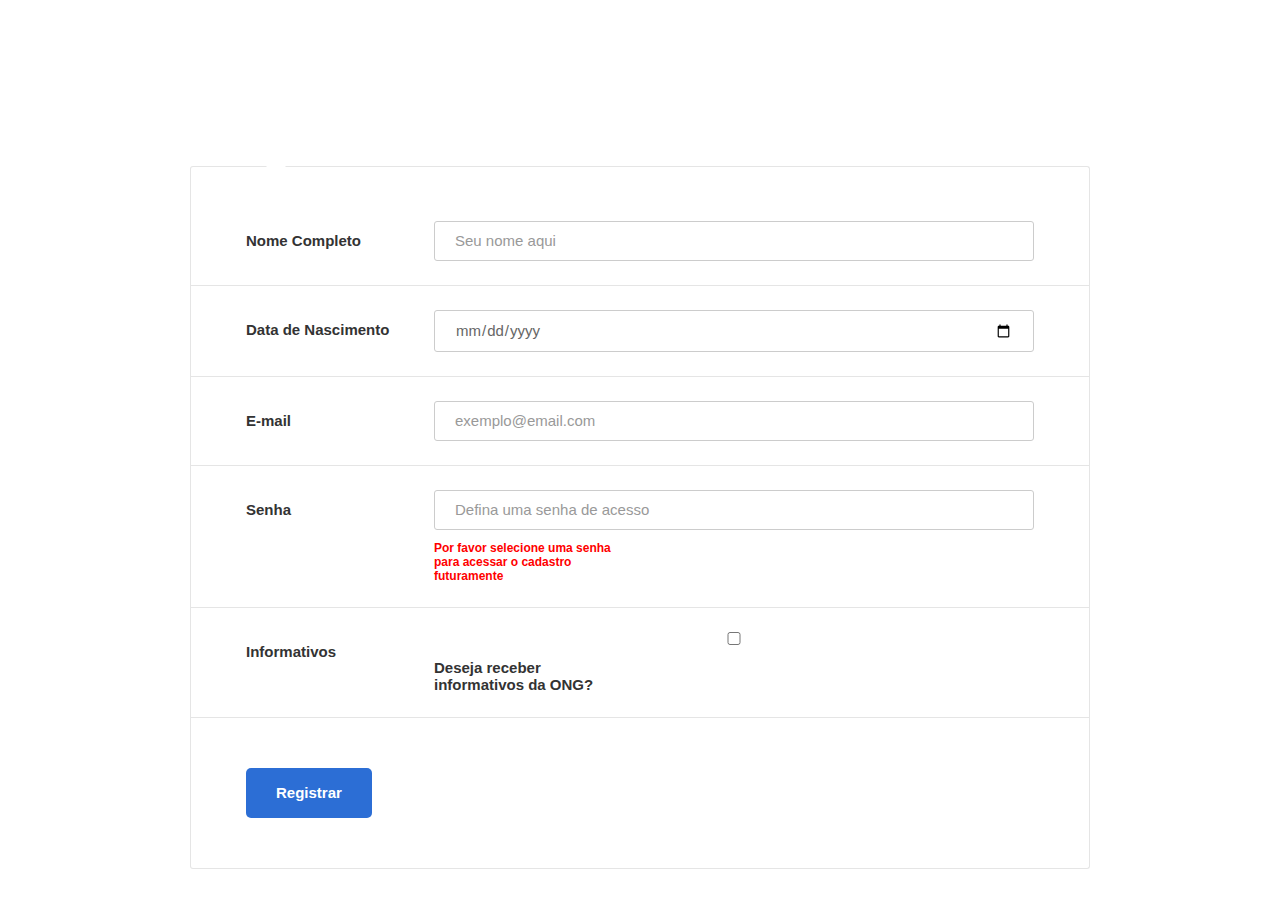
==== cad_doador.html @ 20fc2f79 "ok" ====
<!DOCTYPE html>
<html lang="pt-br">

<head>
    <meta charset="UTF-8">
    <meta name="viewport" content="width=device-width, initial-scale=1, shrink-to-fit=no"> <!-- Responsivo -->

    <!-- Título-->
    <title>Meu Desapego</title>
    <link rel="icon" href="images/tj417.png"> <!-- DEFINIR IMAGEM LOGOTIPO FAV DA ONG -->

    <!-- Fonte externa-->
    <link rel="stylesheet" href="https://use.fontawesome.com/releases/v5.3.1/css/all.css" integrity="sha384-mzrmE5qonljUremFsqc01SB46JvROS7bZs3IO2EmfFsd15uHvIt+Y8vEf7N7fWAU" crossorigin="anonymous">

    <!-- Referência arquivos externos-->
    <link href="css/main.css" rel="stylesheet" media="all">
    <script src="js/main.js" type="module" defer></script>
</head>

<body>
    <div class="page-wrapper bg-red p-t-100 p-b-50">
        <div class="wrapper wrapper--w900">
            <div class="card card-6">
                <div class="card-heading">
                    <h2 class="titulo">Registre-se aqui!</h2>
                </div>
                <div class="card-body">
                    <form>
                        <div class="form-row">
                            <div class="name">Nome Completo</div>                                                            <!-- Defini a classe dos títulos dos campos como "name" para facilitar e padronizar a personalização através do css -->
                            <div class="value">
                                <input class="input-style" type="text" id="nomecompleto" name="nomecompleto" placeholder="Seu nome aqui">
                            </div>
                        </div>
                        <div class="form-row">
                            <div class="name">Data de Nascimento</div>                                              
                            <div class="value">
                                <input class="input-style" type="date" id="datanasc" name="datanasc" placeholder="">
                            </div>
                        </div>
                        <!-- Trecho que pode ser removido ***
                            <div class="form-row">
                            <div class="name">CEP</div>
                            <div class="value">
                                <div class="input-group">
                                    <input class="input-style" type="text" id="cep" name="cep" placeholder="">
                                </div>
                            </div>
                        </div>  


                        <div class="form-row">
                            <div class="name">Rua</div>
                            <div class="value">
                                <div class="input-group">
                                    <input class="input-style" type="text" id="rua" name="rua" placeholder="">
                                </div>
                            </div>
                        </div>

                        <div class="form-row">
                            <div class="name">Número</div>
                            <div class="value">
                                <div class="input-group">
                                    <div class="input-group">
                                    <input class="input-style" type="text" id="numero" name="numero" placeholder="">
                                </div>
                                </div>
                            </div>
                        </div>

                        <div class="form-row">
                            <div class="name">Estado</div>
                            <div class="value">
                                <div class="input-group">
                                    <div class="input-group">
                                    <input class="input-style" type="text" id="estado" name="estado" placeholder="">
                                    </div>
                                </div>
                            </div>
                        </div>
                        
                        <div class="form-row">
                            <div class="name">Cidade</div>
                            <div class="value">
                                <div class="input-group">
                                    <input class="input-style" type="text" id="cidade" name="cidade" placeholder="">
                                    </div>
                                </div>
                        </div>
                        <div class="form-row">
                            <div class="name">Bairro</div>
                            <div class="value">
                                <div class="input-group">
                                    <input class="input-style" type="text" id="bairro" name="bairro" placeholder="">
                                    </div>
                                </div>
                        </div>
                    -->
                 
                        <div class="form-row">
                            <div class="name">E-mail</div>
                            <div class="value">
                                <div class="input-group">
                                    <input class="input-style" type="email" id="email" name="email" placeholder="exemplo@email.com">
                                </div>
                            </div>
                        </div>
                        <div class="form-row">
                            <div class="name">Senha</div>                                                           
                            <div class="value">
                                <input class="input-style" type="password" id="senha" name="senha" placeholder="Defina uma senha de acesso">
                                <div class="name2">
                                <label>Por favor selecione uma senha para acessar o cadastro futuramente</label>
                                </div>
                            </div>
                        </div>

                        <div class="form-row">
                            <div class="name">Informativos</div>
                                <div class="value">
                                    <div class="input-group">
                                        <input class="input-style" type="checkbox" id="infosong" name="infosong">
                                        <div class="name">
                                            <label>Deseja receber informativos da ONG?</label>
                                        </div>
            
                                    </div>
                                </div>
                        </div>



                    </form>
                </div>
                <div class="card-footer">
                    <button class="btn btn--radius-2 btn--blue-2" type="submit">Registrar</button>
                </div>
            </div>
        </div>
    </div>
</body>
</html>
---- css/main.css ----
/* ==========================================================================
   #FONTES
   ========================================================================== */
.font-robo {
  font-family: "Roboto", "Arial", "Helvetica Neue", sans-serif;
}

.font-poppins {
  font-family: "Poppins", "Arial", "Helvetica Neue", sans-serif;
}

.font-opensans {
  font-family: "Open Sans", "Arial", "Helvetica Neue", sans-serif;
}

/* ==========================================================================
   #row // Características das divs de cada componente do form
   ========================================================================== */
   
.row {
  display: -webkit-box;
  display: -webkit-flex;
  display: -moz-box;
  display: -ms-flexbox;
  display: flex;
  -webkit-flex-wrap: wrap;
  -ms-flex-wrap: wrap;
  flex-wrap: wrap;
}

.row .col-2:last-child .input-group-desc {
  margin-bottom: 0;
}

.row-space {
  -webkit-box-pack: justify;
  -webkit-justify-content: space-between;
  -moz-box-pack: justify;
  -ms-flex-pack: justify;
  justify-content: space-between;
}

.row-refine {
  margin: 0 -15px;
}

.row-refine .col-3 .input-group-desc,
.row-refine .col-9 .input-group-desc {
  margin-bottom: 0;
}

.col-2 {
  width: -webkit-calc((100% - 30px) / 2);
  width: -moz-calc((100% - 30px) / 2);
  width: calc((100% - 30px) / 2);
}

@media (max-width: 767px) {
  .col-2 {
    width: 100%;
  }
}

.form-row {
  display: -webkit-box;
  display: -webkit-flex;
  display: -moz-box;
  display: -ms-flexbox;
  display: flex;
  -webkit-flex-wrap: wrap;
  -ms-flex-wrap: wrap;
  flex-wrap: wrap;
  -webkit-box-align: start;
  -webkit-align-items: flex-start;
  -moz-box-align: start;
  -ms-flex-align: start;
  align-items: flex-start;
  padding: 24px 55px;
  border-bottom: 1px solid #e5e5e5;
}

.form-row .name {
  width: 188px;
  color: #333;
  font-size: 15px;
  font-weight: 700;
  margin-top: 11px;
}
.form-row .name2 {
  width: 188px;
  color: #FF0000;
  font-size: 12px;
  font-weight: 700;
  margin-top: 11px;
}


.form-row .value {
  width: -webkit-calc(100% - 188px);
  width: -moz-calc(100% - 188px);
  width: calc(100% - 188px);
}

@media (max-width: 767px) {
  .form-row {
    display: block;
    padding: 24px 30px;
  }
  .form-row .name,
  .form-row .value {
    display: block;
    width: 100%;
  }
  .form-row .name {
    margin-top: 0;
    margin-bottom: 12px;
  }
}

/* ===============================================================================
   #BOX-SIZING // Configurando padrões da estrutura da página. (BOAS PRÁTICAS)
   ================================================================================ */
/**/

html {
  -webkit-box-sizing: border-box;
  -moz-box-sizing: border-box;
  box-sizing: border-box;
}

* {
  padding: 0;
  margin: 0;
}

*, *:before, *:after {
  -webkit-box-sizing: inherit;
  -moz-box-sizing: inherit;
  box-sizing: inherit;
}

/* ==========================================================================
   #RESET // Zerando informações para retirada de bordas. (BOAS PRÁTICAS)
   ========================================================================== */

body,
h1, h2, h3, h4, h5, h6,
blockquote, p, pre,
dl, dd, ol, ul,
figure,
hr,
fieldset, legend {
  margin: 0;
  padding: 0;
}

/**
 * Remover margens de listas.
 */
li > ol,
li > ul {
  margin-bottom: 0;
}

/**
 * Remover espaçamento padrão de tabelas
 */
table {
  border-collapse: collapse;
  border-spacing: 0;
}

fieldset {
  min-width: 0;
  /* [1] */
  border: 0;
}

button {
  outline: none;
  background: none;
  border: none;
}

/* ========================================================================================
   #PAGE-WRAPPER   // Definições de espaçamento da DIV principal e tamanho das fontes
   ======================================================================================== */
.page-wrapper {
  min-height: 100vh;
}

body {
  font-family: "Open Sans", "Arial", "Helvetica Neue", sans-serif;
  font-weight: 400;
  font-size: 14px;
}

h1, h2, h3, h4, h5, h6 {
  font-weight: 400;
}

h1 {
  font-size: 36px;
}

h2 {
  font-size: 30px;
}

h3 {
  font-size: 24px;
}

h4 {
  font-size: 18px;
}

h5 {
  font-size: 15px;
}

h6 {
  font-size: 13px;
}

/* ================================================================================
   #BACKGROUND // Opções de fundo personalizáveis (Default azul e gradiente azul)
   ================================================================================*/
.bg-blue {
  background: #2c6ed5;
}

.bg-gra-01 {
  background: -webkit-gradient(linear, left bottom, right top, from(#08aeea), to(#b721ff));
  background: -webkit-linear-gradient(bottom left, #08aeea 0%, #b721ff 100%);
  background: -moz-linear-gradient(bottom left, #08aeea 0%, #b721ff 100%);
  background: -o-linear-gradient(bottom left, #08aeea 0%, #b721ff 100%);
  background: linear-gradient(to top right, #08aeea 0%, #b721ff 100%);
}

/* ==========================================================================
   #SPACING // Presets de espaçamento das margens top e bottom
   ========================================================================== */
.p-t-100 {
  padding-top: 100px;
}

.p-t-130 {
  padding-top: 130px;
}

.p-t-180 {
  padding-top: 180px;
}

.p-t-45 {
  padding-top: 45px;
}

.p-t-20 {
  padding-top: 20px;
}

.p-t-15 {
  padding-top: 15px;
}

.p-t-10 {
  padding-top: 10px;
}

.p-t-30 {
  padding-top: 30px;
}

.p-b-100 {
  padding-bottom: 100px;
}

.p-b-50 {
  padding-bottom: 50px;
}

.m-r-45 {
  margin-right: 45px;
}

.m-r-55 {
  margin-right: 55px;
}

.m-b-55 {
  margin-bottom: 55px;
}

/* ==========================================================================
   #WRAPPER // Presets para o tamanho das DIVS classe "wrapper"
   ========================================================================== */
.wrapper {
  margin: 0 auto;
}

.wrapper--w960 {
  max-width: 960px;
}

.wrapper--w900 {
  max-width: 900px;
}

.wrapper--w790 {
  max-width: 790px;
}

.wrapper--w780 {
  max-width: 780px;
}

.wrapper--w680 {
  max-width: 680px;
}

/* ==========================================================================
   #BUTTON // Presets para o botão
   ========================================================================== */

.btn {
  display: inline-block;
  line-height: 50px;
  padding: 0 30px;
  -webkit-transition: all 0.4s ease;
  -o-transition: all 0.4s ease;
  -moz-transition: all 0.4s ease;
  transition: all 0.4s ease;
  cursor: pointer;
  font-size: 15px;
  text-transform: capitalize;
  font-weight: 700;
  color: #fff;
  font-family: inherit;
}

.btn--radius {
  -webkit-border-radius: 3px;
  -moz-border-radius: 3px;
  border-radius: 3px;
}

.btn--radius-2 {
  -webkit-border-radius: 5px;
  -moz-border-radius: 5px;
  border-radius: 5px;
}

.btn--pill {
  -webkit-border-radius: 20px;
  -moz-border-radius: 20px;
  border-radius: 20px;
}

.btn--green {
  background: #57b846;
}

.btn--green:hover {
  background: #4dae3c;
}

.btn--blue {
  background: #4272d7;
}

.btn--blue:hover {
  background: #3868cd;
}

.btn--blue-2 {
  background: #2c6ed5;
}

.btn--blue-2:hover {
  background: #185ac1;
}

.btn--red {
  background: #ff4b5a;
}

.btn--red:hover {
  background: #eb3746;
}

/* ==========================================================================
   #FORM // Parâmetros dos inputs
   ========================================================================== */
input,
textarea {
  outline: none;
  margin: 0;
  border: none;
  -webkit-box-shadow: none;
  -moz-box-shadow: none;
  box-shadow: none;
  width: 100%;
  font-size: 14px;
  font-family: inherit;
}



textarea {
  resize: none;
}

.input-group {
  position: relative;
  margin: 0;
}

.input-style,
.form-control,
.textarea-style {
  background: transparent;
  line-height: 38px;
  border: 1px solid #cccccc;
  -webkit-border-radius: 3px;
  -moz-border-radius: 3px;
  border-radius: 3px;
  color: #666;
  font-size: 15px;
  -webkit-transition: all 0.4s ease;
  -o-transition: all 0.4s ease;
  -moz-transition: all 0.4s ease;
  transition: all 0.4s ease;
  padding: 0 20px;
}

.input-style::-webkit-input-placeholder,
.textarea-style::-webkit-input-placeholder {
  /* WebKit, Blink, Edge */
  color: #999;
}

.input-style, .rua:-moz-placeholder,
.textarea-style:-moz-placeholder {
  /* Mozilla Firefox 4 to 18 */
  color: #999;
  opacity: 1;
}

.input-style::-moz-placeholder,
.textarea-style::-moz-placeholder {
  /* Mozilla Firefox 19+ */
  color: #999;
  opacity: 1;
}

.input-style, .rua:-ms-input-placeholder,
.textarea-style:-ms-input-placeholder {
  /* Internet Explorer 10-11 */
  color: #999;
}

.input-style:-ms-input-placeholder,
.textarea-style:-ms-input-placeholder {
  /* Microsoft Edge */
  color: #999;
}

.input-style:focus,
.form-control:focus,
.textarea-style:focus {
  -webkit-box-shadow: 0px 1px 5px 0px rgba(0, 0, 0, 0.15);
  -moz-box-shadow: 0px 1px 5px 0px rgba(0, 0, 0, 0.15);
  box-shadow: 0px 1px 5px 0px rgba(0, 0, 0, 0.15);
  -webkit-transform: translateY(-3px);
  -moz-transform: translateY(-3px);
  -ms-transform: translateY(-3px);
  -o-transform: translateY(-3px);
  transform: translateY(-3px);
}

.textarea-style {
  line-height: 1.2;
  min-height: 120px;
  padding: 10px 20px;
}

.label--desc {
  font-size: 13px;
  color: #999;
  margin-top: 10px;
}

@media (max-width: 767px) {
  .label--desc {
    margin-top: 14px;
  }
}

.input-file {
  display: none;
}

.input-file + label {
  font-size: 15px;
  color: #fff;
  color: white;
  line-height: 40px;
  background-color: #666666;
  padding: 0 20px;
  -webkit-border-radius: 3px;
  -moz-border-radius: 3px;
  border-radius: 3px;
  display: inline-block;
  margin-right: 15px;
  -webkit-transition: all 0.4s ease;
  -o-transition: all 0.4s ease;
  -moz-transition: all 0.4s ease;
  transition: all 0.4s ease;
  cursor: pointer;
}

.input-file:focus + label,
.input-file + label:hover {
  background: #1b1b1b;
}

.input-file__info {
  font-size: 15px;
  color: #666;
}


@media (max-width: 767px) {
  .input-file__info {
    display: block;
    margin-top: 6px;
  }
} 


/* ==========================================================================
   #titulo
   ========================================================================== */
.titulo {
  font-size: 36px;
  font-weight: 700;
  text-align: left;
  color: #fff;
  margin-bottom: 24px;
}

@media (max-width: 767px) {
  .titulo {
    padding: 0 15px;
  }
}

/* ===============================================================================
   #CARD // Definições de espaçamentos das divs terciárias (card)
   ===============================================================================*/
.card {
  -webkit-border-radius: 3px;
  -moz-border-radius: 3px;
  border-radius: 3px;
  background: #fff;
}

.card-6 {
  background: transparent;
}

.card-6 .card-heading {
  background: transparent;
}

.card-6 .card-body {
  background: #fff;
  position: relative;
  border: 1px solid #e5e5e5;
  border-bottom: none;
  padding: 30px 0;
  padding-bottom: 0;
  -webkit-border-top-left-radius: 3px;
  -moz-border-radius-topleft: 3px;
  border-top-left-radius: 3px;
  -webkit-border-top-right-radius: 3px;
  -moz-border-radius-topright: 3px;
  border-top-right-radius: 3px;
}

.card-6 .card-body:before {
  bottom: 100%;
  left: 75px;
  border: solid transparent;
  content: "";
  height: 0;
  width: 0;
  position: absolute;
  pointer-events: none;
  border-color: rgba(255, 255, 255, 0);
  border-bottom-color: #fff;
  border-width: 10px;
}

.card-6 .card-footer {
  background: #fff;
  border: 1px solid #e5e5e5;
  border-top: none;
  -webkit-border-bottom-left-radius: 3px;
  -moz-border-radius-bottomleft: 3px;
  border-bottom-left-radius: 3px;
  -webkit-border-bottom-right-radius: 3px;
  -moz-border-radius-bottomright: 3px;
  border-bottom-right-radius: 3px;
  padding: 50px 55px;
}

@media (max-width: 767px) {
  .card-6 .card-footer {
    padding: 50px 30px;
  }
}
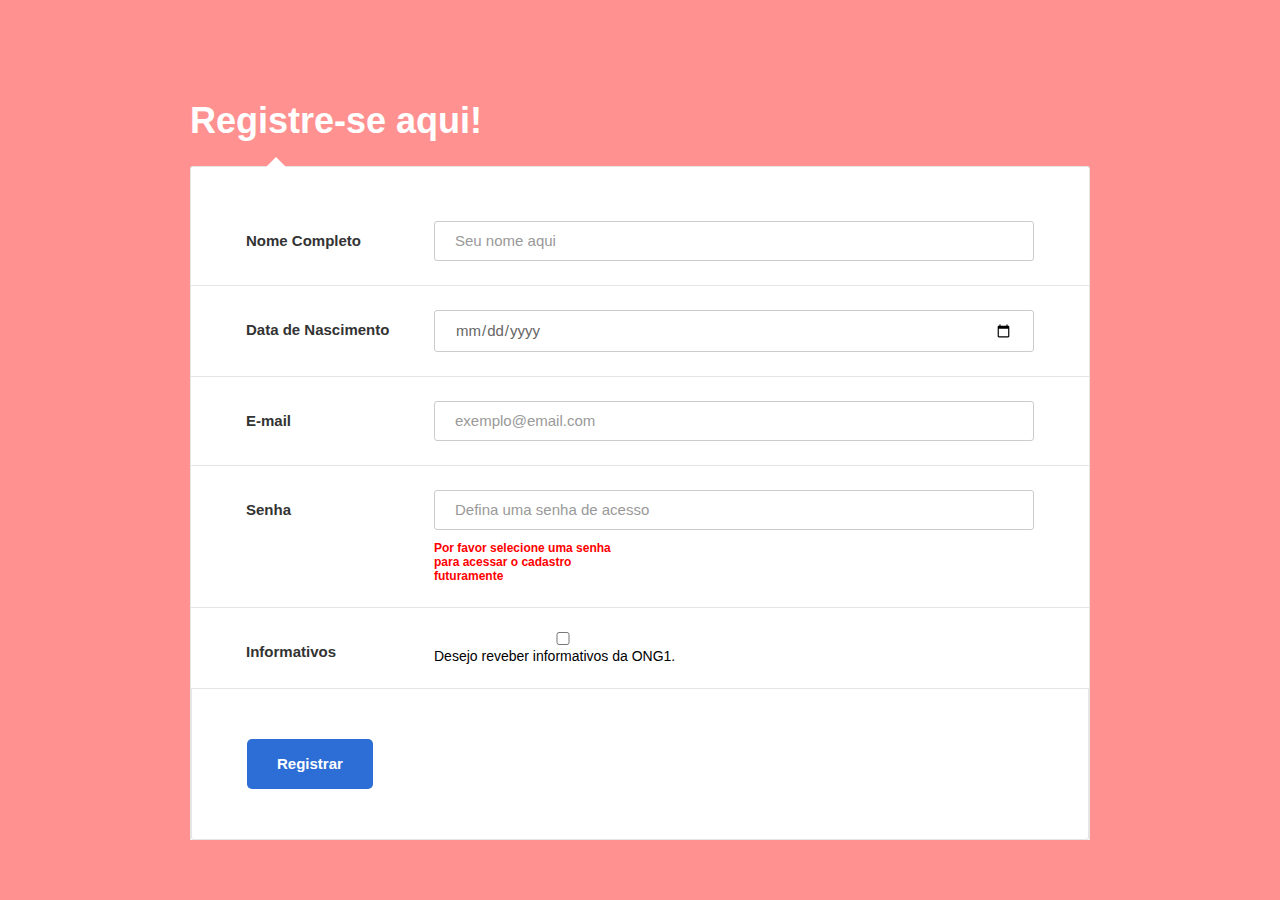
==== commit c2e12767: "30-10" ====
--- a/cad_doador.html
+++ b/cad_doador.html
@@ -25,7 +25,7 @@
                     <h2 class="titulo">Registre-se aqui!</h2>
                 </div>
                 <div class="card-body">
-                    <form>
+                    <form method="post" action="php/doador_controller.php?acao=inserir"> <!--Interação com BD-->
                         <div class="form-row">
                             <div class="name">Nome Completo</div>                                                            <!-- Defini a classe dos títulos dos campos como "name" para facilitar e padronizar a personalização através do css -->
                             <div class="value">
@@ -118,23 +118,17 @@
 
                         <div class="form-row">
                             <div class="name">Informativos</div>
-                                <div class="value">
-                                    <div class="input-group">
-                                        <input class="input-style" type="checkbox" id="infosong" name="infosong">
-                                        <div class="name">
-                                            <label>Deseja receber informativos da ONG?</label>
-                                        </div>
-            
+                                <div class="form-check">
+                                    <input class="form-check-input" type="checkbox" value="" id="defaultCheck1">
+                                    <label class="form-check-label" for="defaultCheck1">
+                                        Desejo reveber informativos da ONG1.
+                                    </label>
                                     </div>
-                                </div>
                         </div>
-
-
-
+                        <div class="card-footer">
+                            <button class="btn btn--radius-2 btn--blue-2" type="submit">Registrar</button>
+                        </div>
                     </form>
-                </div>
-                <div class="card-footer">
-                    <button class="btn btn--radius-2 btn--blue-2" type="submit">Registrar</button>
                 </div>
             </div>
         </div>
--- a/css/main.css
+++ b/css/main.css
@@ -229,6 +229,9 @@
    ================================================================================*/
 .bg-blue {
   background: #2c6ed5;
+}
+.bg-red { 
+  background: rgba(255, 4, 4, 0.438);
 }
 
 .bg-gra-01 {
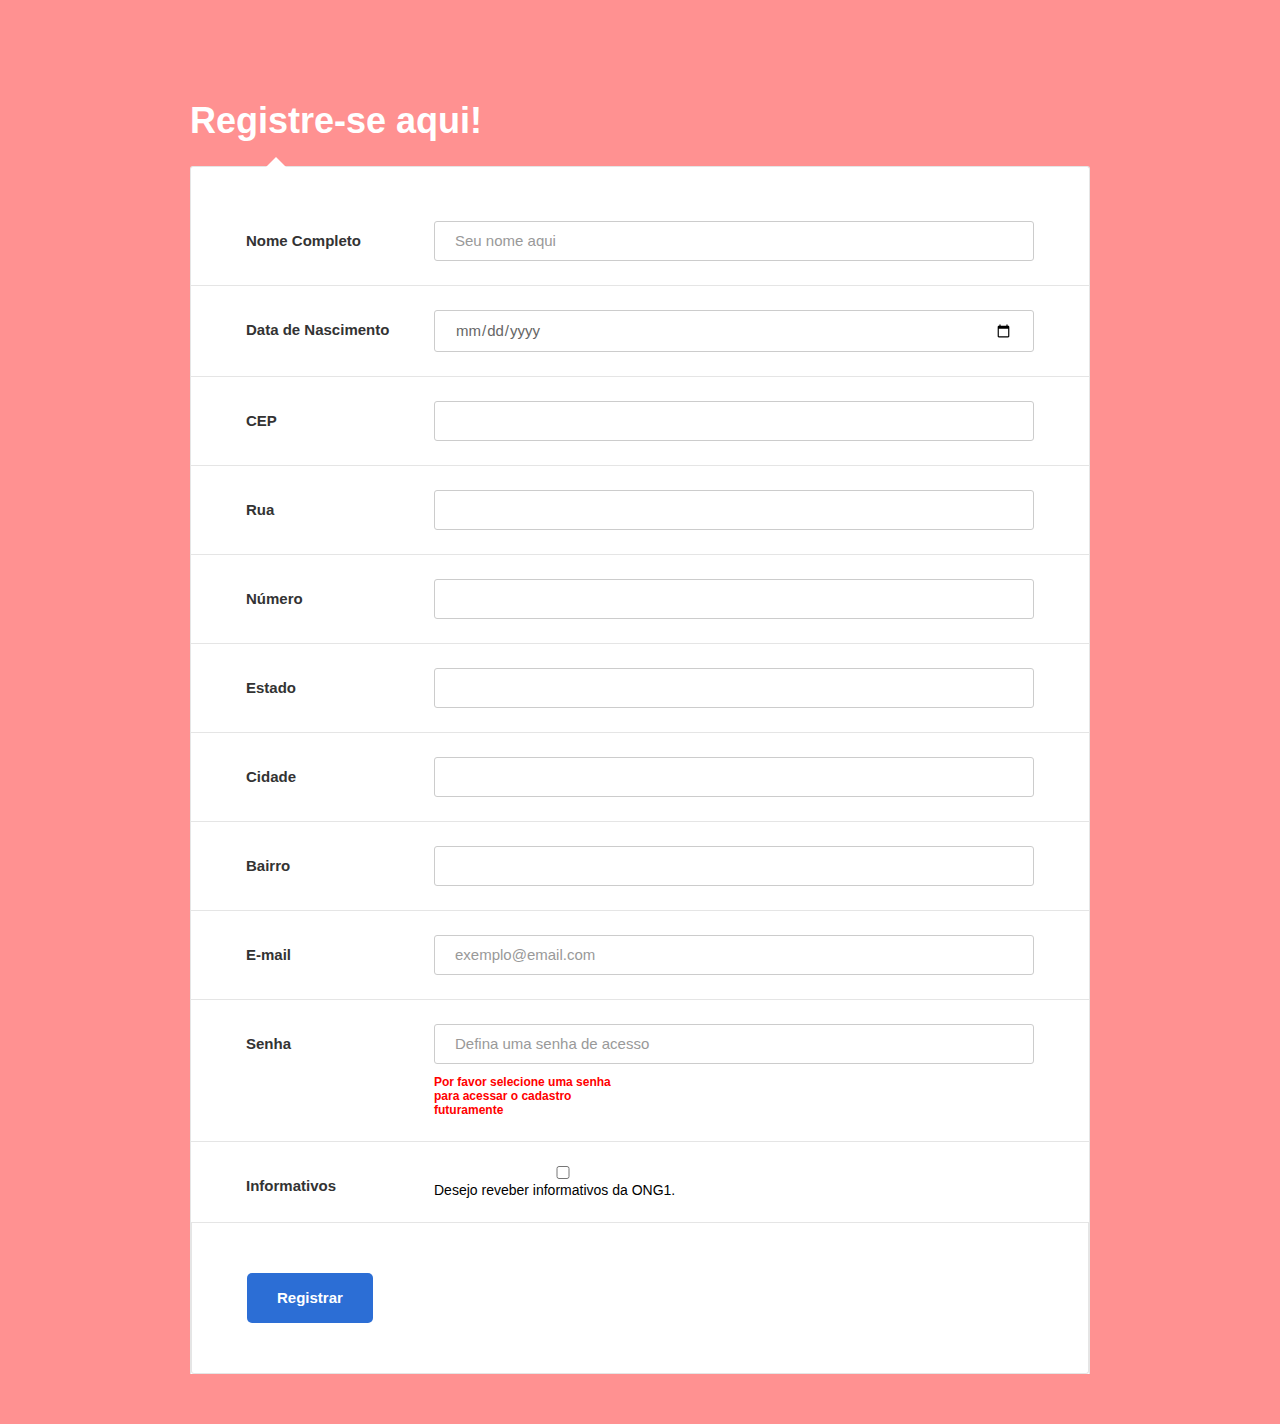
==== commit c846e548: "12-11" ====
--- a/cad_doador.html
+++ b/cad_doador.html
@@ -38,7 +38,6 @@
                                 <input class="input-style" type="date" id="datanasc" name="datanasc" placeholder="">
                             </div>
                         </div>
-                        <!-- Trecho que pode ser removido ***
                             <div class="form-row">
                             <div class="name">CEP</div>
                             <div class="value">
@@ -96,8 +95,6 @@
                                     </div>
                                 </div>
                         </div>
-                    -->
-                 
                         <div class="form-row">
                             <div class="name">E-mail</div>
                             <div class="value">
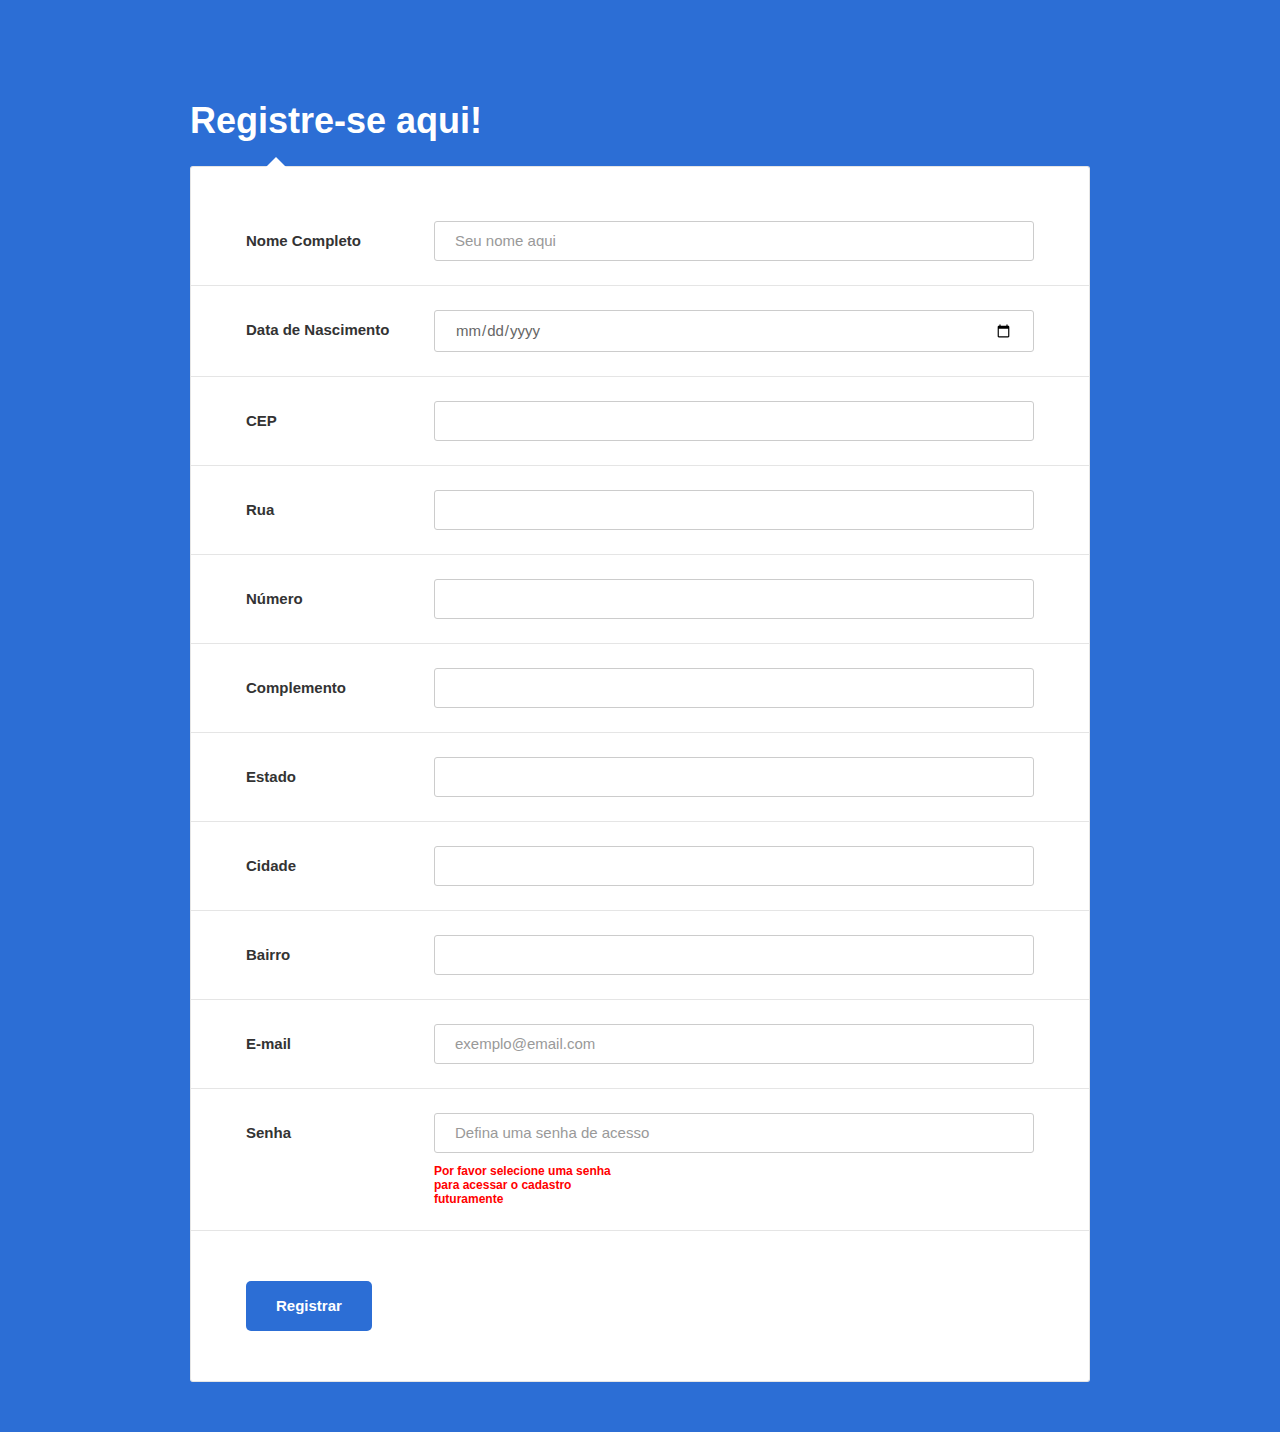
==== commit 62d5a35e: "V0.5.0" ====
--- a/cad_doador.html
+++ b/cad_doador.html
@@ -7,7 +7,7 @@
 
     <!-- Título-->
     <title>Meu Desapego</title>
-    <link rel="icon" href="images/tj417.png"> <!-- DEFINIR IMAGEM LOGOTIPO FAV DA ONG -->
+    <link rel="icon" href="images/meudesapego.png"> <!-- DEFINIR IMAGEM LOGOTIPO FAV DA ONG -->
 
     <!-- Fonte externa-->
     <link rel="stylesheet" href="https://use.fontawesome.com/releases/v5.3.1/css/all.css" integrity="sha384-mzrmE5qonljUremFsqc01SB46JvROS7bZs3IO2EmfFsd15uHvIt+Y8vEf7N7fWAU" crossorigin="anonymous">
@@ -18,14 +18,14 @@
 </head>
 
 <body>
-    <div class="page-wrapper bg-red p-t-100 p-b-50">
+    <div class="page-wrapper bg-blue p-t-100 p-b-50">
         <div class="wrapper wrapper--w900">
             <div class="card card-6">
                 <div class="card-heading">
                     <h2 class="titulo">Registre-se aqui!</h2>
                 </div>
                 <div class="card-body">
-                    <form method="post" action="php/doador_controller.php?acao=inserir"> <!--Interação com BD-->
+                    <form method="post" action="doador_controller.php?acao=inserir"> <!--Interação com BD-->
                         <div class="form-row">
                             <div class="name">Nome Completo</div>                                                            <!-- Defini a classe dos títulos dos campos como "name" para facilitar e padronizar a personalização através do css -->
                             <div class="value">
@@ -42,7 +42,7 @@
                             <div class="name">CEP</div>
                             <div class="value">
                                 <div class="input-group">
-                                    <input class="input-style" type="text" id="cep" name="cep" placeholder="">
+                                   <input class="input-style" type="text" id="cep" name="cep" placeholder="">
                                 </div>
                             </div>
                         </div>  
@@ -63,6 +63,17 @@
                                 <div class="input-group">
                                     <div class="input-group">
                                     <input class="input-style" type="text" id="numero" name="numero" placeholder="">
+                                </div>
+                                </div>
+                            </div>
+                        </div>
+
+                        <div class="form-row">
+                            <div class="name">Complemento</div>
+                            <div class="value">
+                                <div class="input-group">
+                                    <div class="input-group">
+                                    <input class="input-style" type="text" id="complemento" name="complemento" placeholder="">
                                 </div>
                                 </div>
                             </div>
@@ -112,15 +123,6 @@
                                 </div>
                             </div>
                         </div>
-
-                        <div class="form-row">
-                            <div class="name">Informativos</div>
-                                <div class="form-check">
-                                    <input class="form-check-input" type="checkbox" value="" id="defaultCheck1">
-                                    <label class="form-check-label" for="defaultCheck1">
-                                        Desejo reveber informativos da ONG1.
-                                    </label>
-                                    </div>
                         </div>
                         <div class="card-footer">
                             <button class="btn btn--radius-2 btn--blue-2" type="submit">Registrar</button>
--- a/css/main.css
+++ b/css/main.css
@@ -229,6 +229,9 @@
    ================================================================================*/
 .bg-blue {
   background: #2c6ed5;
+}
+.bg-blue-opacity {
+  background: #2c6dd5a6;
 }
 .bg-red { 
   background: rgba(255, 4, 4, 0.438);
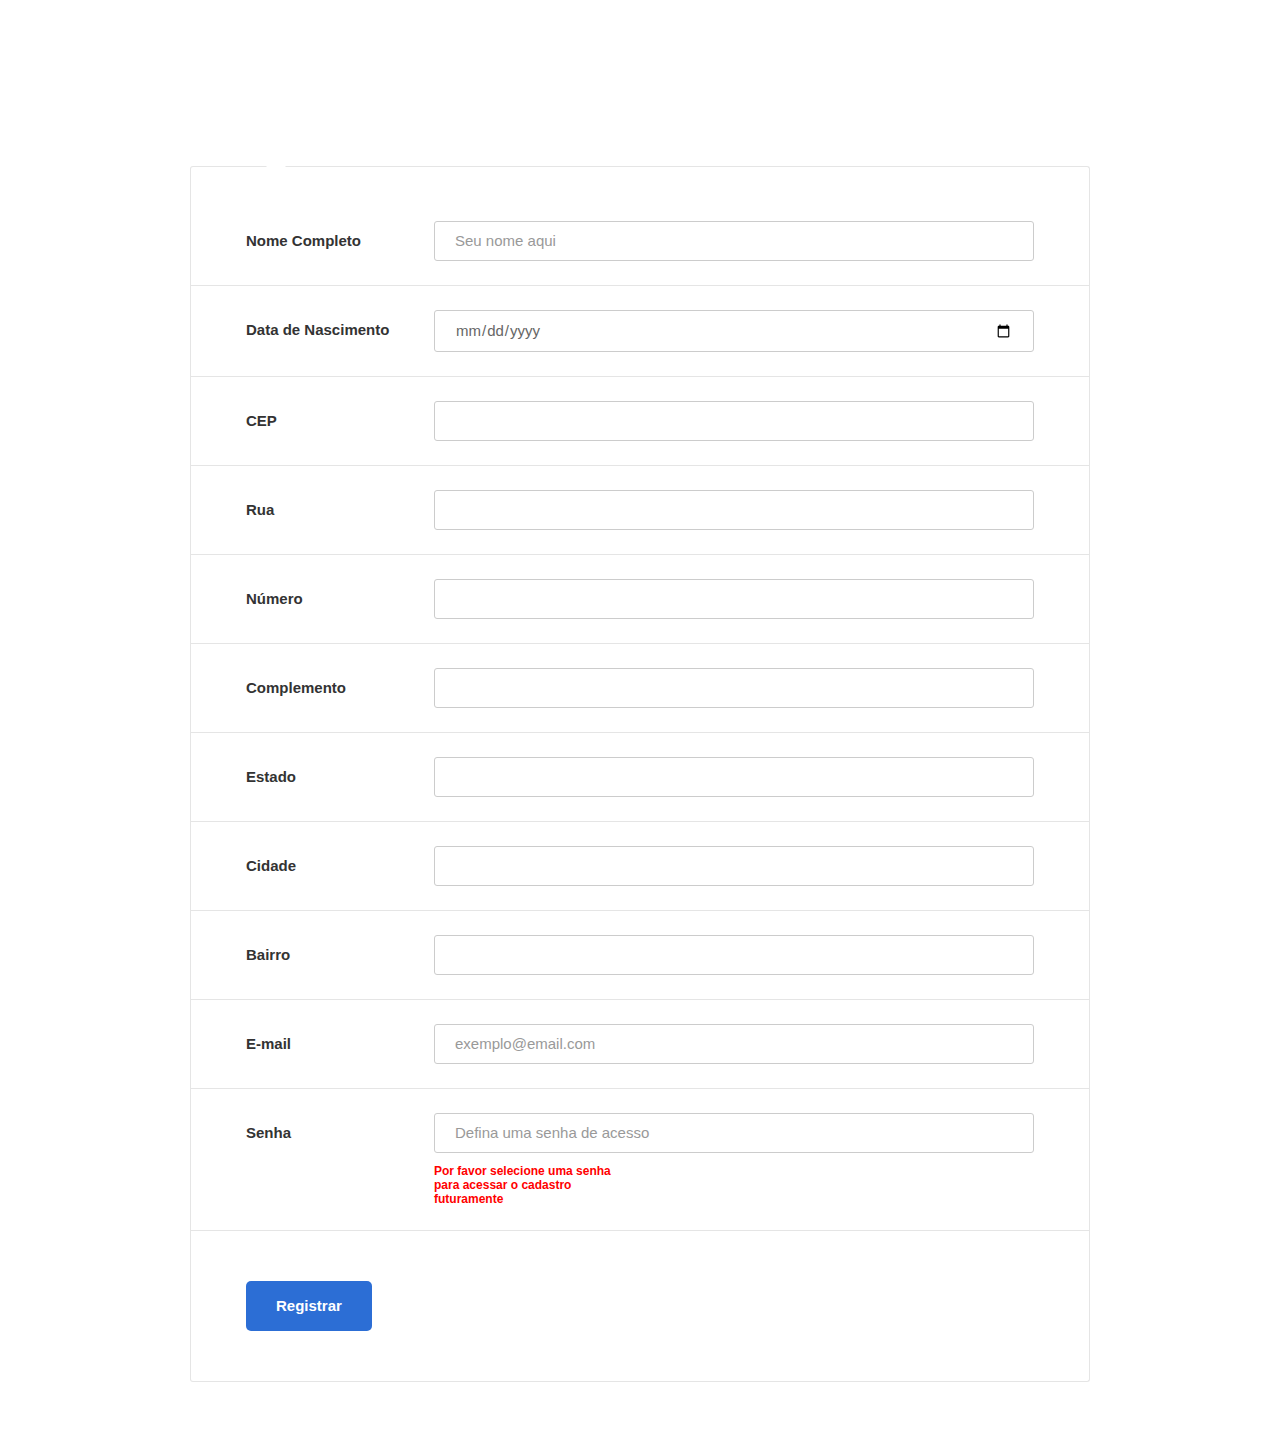
==== commit d2bc6ead: "Add files via upload" ====
--- a/cad_doador.html
+++ b/cad_doador.html
@@ -18,7 +18,7 @@
 </head>
 
 <body>
-    <div class="page-wrapper bg-blue p-t-100 p-b-50">
+    <div class="page-wrapper bg-img p-t-100 p-b-50">
         <div class="wrapper wrapper--w900">
             <div class="card card-6">
                 <div class="card-heading">
@@ -133,4 +133,4 @@
         </div>
     </div>
 </body>
-</html>
+</html>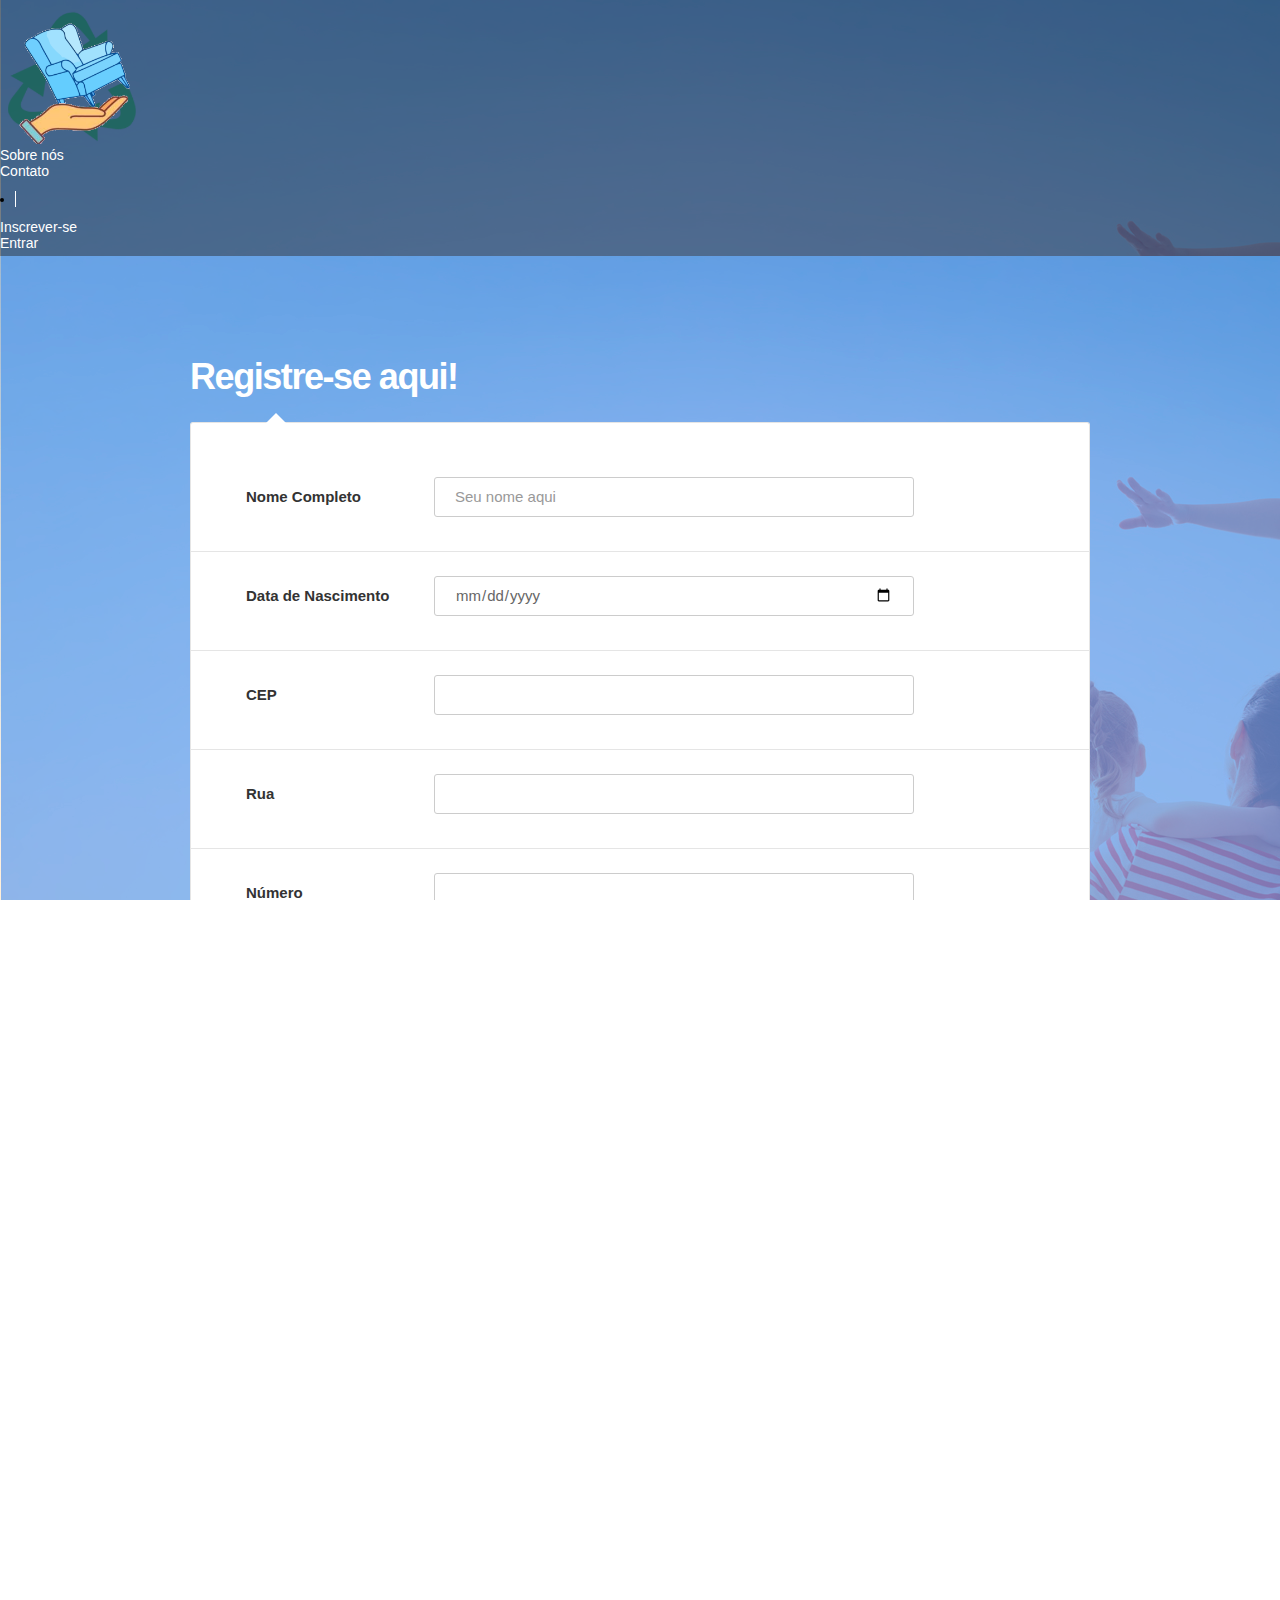
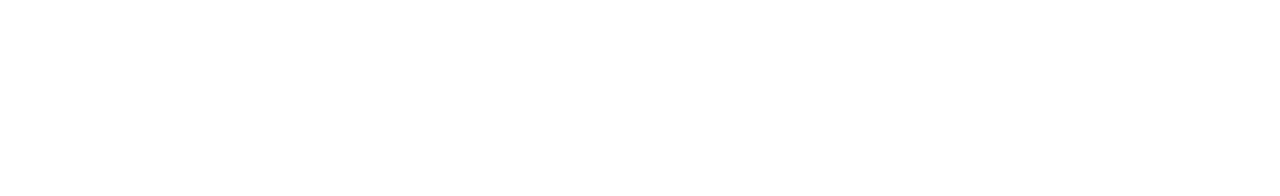
==== commit ad66f07d: "Add files via upload" ====
--- a/cad_doador.html
+++ b/cad_doador.html
@@ -11,13 +11,54 @@
 
     <!-- Fonte externa-->
     <link rel="stylesheet" href="https://use.fontawesome.com/releases/v5.3.1/css/all.css" integrity="sha384-mzrmE5qonljUremFsqc01SB46JvROS7bZs3IO2EmfFsd15uHvIt+Y8vEf7N7fWAU" crossorigin="anonymous">
+    <link rel="stylesheet" href="https://stackpath.bootstrapcdn.com/bootstrap/4.1.3/css/bootstrap.min.css" integrity="sha384-MCw98/SFnGE8fJT3GXwEOngsV7Zt27NXFoaoApmYm81iuXoPkFOJwJ8ERdknLPMO" crossorigin="anonymous">
 
     <!-- Referência arquivos externos-->
     <link href="css/main.css" rel="stylesheet" media="all">
     <script src="js/main.js" type="module" defer></script>
+    <link rel="stylesheet" type="text/css" href="css/estilo.css">
 </head>
 
 <body>
+
+    <header><!-- inicio Cabeçalho -->
+      <nav class="navbar navbar-expand-md navbar-light navbar-transparente">
+        <div class="container">
+          
+          <a href="index.php" class="navbar-brand">
+            <img src="images/meud.png" width="150px">
+          </a>
+
+          <button class="navbar-toggler" data-toggle="collapse" data-target="#nav-principal">
+            <i class="fas fa-bars text-white"></i>
+          </button>
+
+          <div class="collapse navbar-collapse" id="nav-principal">
+            <ul class="navbar-nav ml-auto">
+              <li class="nav-item">
+                <a href="sobre.php" class="nav-link">Sobre nós</a>
+              </li>
+              <li class="nav-item">
+                <a href="contato.php" class="nav-link">Contato</a>
+              </li>
+
+
+              <li class="nav-item divisor"></li>
+
+              <li class="nav-item">
+                <a href="cad_doador.html" class="nav-link">Inscrever-se</a>
+              </li>
+              <li class="nav-item">
+                <a href="login.php" class="nav-link">Entrar</a>
+              </li>
+            </ul>
+          </div>
+
+        </div>
+      </nav>
+    </header><!--/fim Cabecalho -->
+
+
     <div class="page-wrapper bg-img p-t-100 p-b-50">
         <div class="wrapper wrapper--w900">
             <div class="card card-6">
--- a/css/main.css
+++ b/css/main.css
@@ -230,8 +230,9 @@
 .bg-blue {
   background: #2c6ed5;
 }
-.bg-blue-opacity {
-  background: #2c6dd5a6;
+.bg-img{
+  background: url(../images/fa6.png);
+
 }
 .bg-red { 
   background: rgba(255, 4, 4, 0.438);
--- a/css/estilo.css
+++ b/css/estilo.css
@@ -0,0 +1,357 @@
+/* Layout
+-----------------------------*/
+html, body, #home {
+	height: 100%;
+	overflow-x: hidden;
+}
+
+
+body {
+	background: url(../images/fa6.png);
+	/*background: url(../images/capa2.jpg);*/
+				/*url(../images/ruido.png),
+				linear-gradient(50deg,#ff4169,#7c26f8); */
+	background-attachment: fixed;
+	font-family: Helvetica,Arial,sans-serif;
+}
+
+/* Barra de navegação
+-----------------------------*/
+nav.navbar-transparente {
+	padding: 5px 0px;
+	background: rgba(0,0,0,0.4);
+}
+
+.navbar-light .navbar-nav .nav-link {
+	color: white;
+}
+
+.navbar-light .navbar-nav .nav-link:hover {
+	color: #9bf0e1;
+}
+
+.navbar-light .navbar-toggler {
+    color: rgba(255,255,255,.5);
+    border-color: rgba(255,255,255,0.5);
+}
+
+.divisor {
+	width: 1px;
+	background: white;
+	margin: 12px 15px;
+}
+
+/* Capa
+-----------------------------*/
+.capa {
+	text-align: center;
+}
+
+.btn-custom {
+	color: white;
+	border-radius: 500px;
+	-webkit-border-radius: 500px;
+    -moz-border-radius: 500px;
+    text-transform: uppercase;
+    transition: background 0.4s, color 0.4s;
+    padding: 10px 20px;
+}
+
+.btn-roxo {
+	background: #7c25f8;
+}
+
+.btn-roxo:hover {
+	background: #6207e3;
+	color: white;
+}
+
+.btn-branco {
+	border: 2px solid white;
+}
+
+.btn-branco:hover {
+	background-color: white;
+	color: black;
+}
+
+.carousel-control-next, .carousel-control-prev {
+	width: 5%;
+}
+
+/* Estrutura conteúdos
+-----------------------------*/
+.caixa {
+	padding-top: 20px;
+	padding-bottom: 20px;
+}
+
+
+
+#servicos {
+	background-color: white;
+	width: 100%;
+
+
+}
+
+p.hidden{
+	border-style: hidden;
+	margin-top: 15%;
+
+}
+
+#recursos {
+	color: white;
+}
+
+#servicos h2, h3 {
+	color: black;
+}
+#servicos p{
+	font-size: 25px;
+}
+
+#recursos h2 {
+	color: white;
+
+}
+
+#recursos h3 {
+	color: white;
+}
+
+.albuns {
+	padding: 10px 0;
+}
+
+.rotacionar {
+	-ms-transform: rotate(30deg); /* IE 9 */
+    -webkit-transform: rotate(30deg); /* Chrome, Safari, Opera */
+    transform: rotate(30deg);
+	padding-left: 80px;
+}
+
+/* Rodapé
+-----------------------------*/
+footer {
+	background: #000;
+	padding: 50px 0px 20px 0px;
+	position: relative;
+}
+
+footer h4 {
+	color: #919496;
+	font-size: 0.8em;
+	text-transform: uppercase;
+}
+
+footer .navbar-nav a {
+	color: white;
+	font-size: 0.8em;
+}
+
+footer .navbar-nav a:hover {
+	color: #9bf0e1;
+	text-decoration: none;
+}
+
+footer ul {
+	list-style: none;
+}
+
+footer ul li {
+	float: right;
+	margin: 0 5px;
+}
+
+/* Tipografia
+-----------------------------*/
+h1 {
+	font-weight: 900;
+	letter-spacing: -0.05em;
+	margin-bottom: 50px;
+	color: white;
+}
+
+h2 {
+	font-size: 3em;
+	font-weight: 700;
+	letter-spacing: -0.04em;
+}
+
+h3 {
+	font-size: 2em;
+	font-weight: 700;
+	letter-spacing: -0.04em;
+}
+
+a {
+	text-decoration: none;
+}
+
+/* Formulários
+--------------------------*/
+#form {
+	width: 400px;
+	height: 300px;
+	background-color: white;
+	-webkit-border-radius: 10px;
+	-moz-border-radius: 10px;
+	border-radius: 10px;
+	margin: 0 auto;
+	margin-top: 120px;
+	text-align: center;
+}
+
+#form img {
+	width: 120px;
+	height: 120px;
+	margin-top: -60px;
+	margin-bottom: 30px;
+}
+
+#form-control{
+	height: 40px;
+	width: 80%;
+	font-size: 18px;
+	margin-bottom: 10px;
+	background-color: black;
+	padding-left: 40px;
+	border: 1px solid black;
+	background-repeat: no-repeat;
+	background-position: 10px;
+}
+
+input {
+	height: 40px;
+	width: 80%;
+	font-size: 18px;
+	margin-bottom: 10px;
+	background-color: #fff;
+	padding-left: 40px;
+	border: 1px;
+	background-repeat: no-repeat;
+	background-position: 10px;
+}
+
+input.email {
+	background-image: url(../imagens/icone-usuario.png);
+}
+
+input.senha {
+	background-image: url(../imagens/icone-cadeado.png);
+}
+
+input.submit {
+	color: #fff;
+	background-color: #f79300;
+	border: 2px solid #db7d00;
+	padding: 5px 20px;
+	height: 45px;
+	width: 90%;
+
+	background: -webkit-linear-gradient(to bottom, #faa600, #f68a00);
+	background: -moz-linear-gradient(to bottom, #faa600, #f68a00);
+	background: -o-linear-gradient(to bottom, #faa600, #f68a00);
+	background: linear-gradient(to bottom, #faa600, #f68a00);
+
+}
+
+/*-----------------------Formulário para login-------------------------------*/
+
+#container {
+	width: 400px;
+	height: 300px;
+	background-color: rgba(255, 255, 255, 0.3);
+	-webkit-border-radius: 10px;
+	-moz-border-radius 10px;
+	border-radius: 10px;
+	margin: 0 auto;
+	margin-top: 120px;
+	text-align: center;
+
+}
+
+#container img {
+	width: 120px;
+	height: 120px;
+	margin-top: -60px;
+	margin-bottom: 30px;
+}
+
+input {
+	height: 40px;
+	width: 80%;
+	font-size: 18px;
+	margin-bottom: 10px;
+	background-color: #fff;
+	padding-left: 40px;
+	border: none;
+	background-repeat: no-repeat;
+	background-position: 10px;
+}
+
+input.email {
+	background-image: url(images/icone-usuario.png);
+}
+
+input.senha {
+	background-image: url(images/icone-cadeado.png);
+}
+
+input.submit {
+	color: #fff;
+	background-color: #f79300;
+	border: 2px solid #db7d00;
+	padding: 5px 20px;
+	height: 45px;
+	width: 90%;
+
+
+	background: -webkit-linear-gradient(to bottom, #faa600, #f68a00);
+	background: -moz-linear-gradient(to bottom, #faa600, #f68a00);
+	background: -o-linear-gradient(to bottom, #faa600, #f68a00);
+	background: linear-gradient(to bottom, #faa600, #f68a00);
+}
+
+/* Extra small devices (portrait phones, less than 576px)*/
+@media (max-width: 575.98px) {
+	.btn-custom {
+		margin: 10px 15px;
+		font-size: 1em;
+	}
+}
+
+/* Small devices (landscape phones, 576px and up) */
+@media (min-width: 576px) and (max-width: 767.98px) {
+	h1 {
+		font-size: 3em;
+	}
+	.btn-custom {
+		margin: 10px 15px;
+	}
+}
+
+/* Medium devices (tablets, 768px and up)*/
+@media (min-width: 768px) and (max-width: 991.98px) {
+	h1 {
+		font-size: 4em;
+	}
+}
+
+/* Large devices (desktops, 992px and up)*/
+@media (min-width: 992px) and (max-width: 1199.98px) {
+	h1 {
+		font-size: 5em;
+	}
+}
+
+/* Extra large devices (large desktops, 1200px and up)*/
+@media (min-width: 1200px) {
+	h1 {
+		font-size: 6em;
+	}
+}
+
+
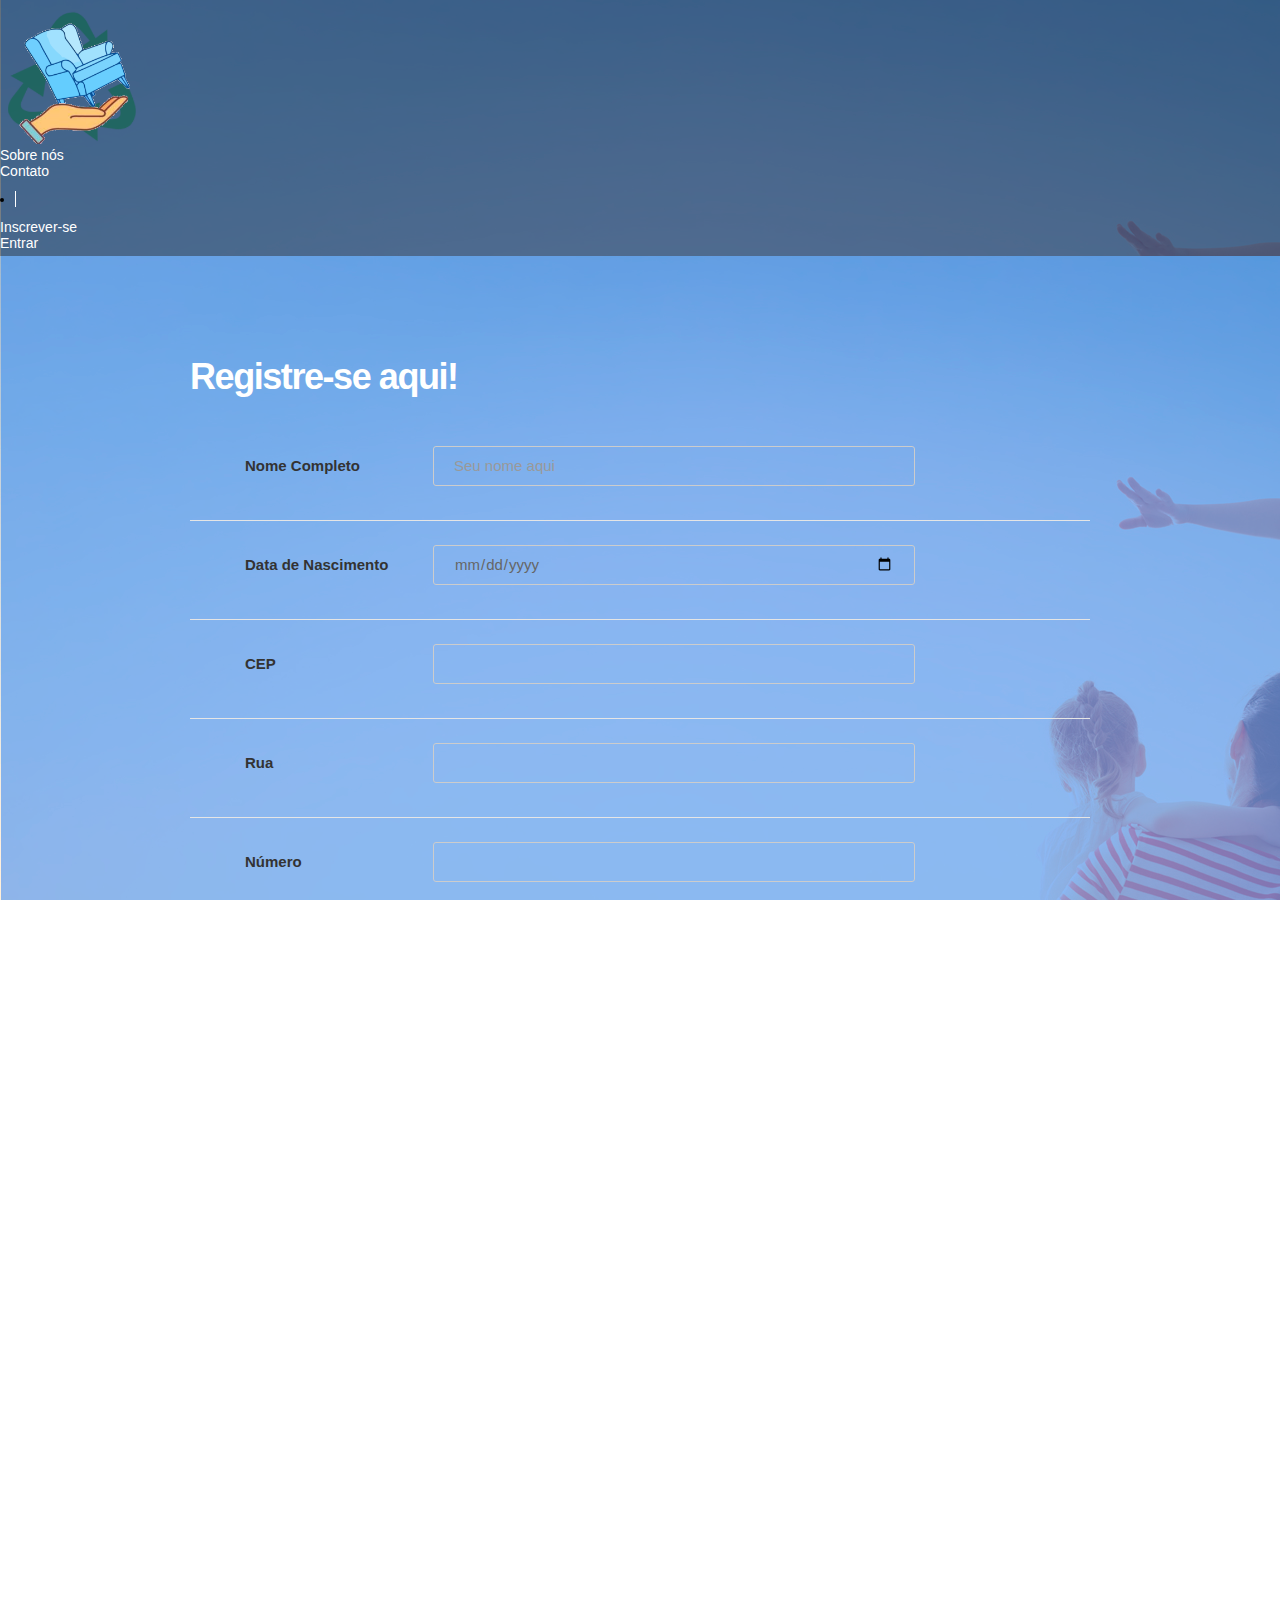
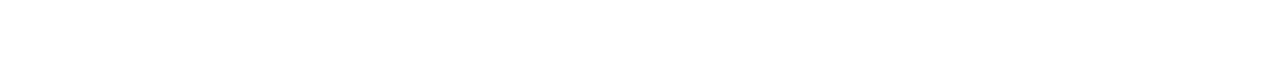
==== commit 77b94f7c: "Add files via upload" ====
--- a/cad_doador.html
+++ b/cad_doador.html
@@ -15,7 +15,6 @@
 
     <!-- Referência arquivos externos-->
     <link href="css/main.css" rel="stylesheet" media="all">
-    <script src="js/main.js" type="module" defer></script>
     <link rel="stylesheet" type="text/css" href="css/estilo.css">
 </head>
 
@@ -61,11 +60,11 @@
 
     <div class="page-wrapper bg-img p-t-100 p-b-50">
         <div class="wrapper wrapper--w900">
-            <div class="card card-6">
-                <div class="card-heading">
+            <div class="card2 card2-6">
+                <div class="card2-heading">
                     <h2 class="titulo">Registre-se aqui!</h2>
                 </div>
-                <div class="card-body">
+                <div class="card2-body">
                     <form method="post" action="doador_controller.php?acao=inserir"> <!--Interação com BD-->
                         <div class="form-row">
                             <div class="name">Nome Completo</div>                                                            <!-- Defini a classe dos títulos dos campos como "name" para facilitar e padronizar a personalização através do css -->
@@ -165,7 +164,7 @@
                             </div>
                         </div>
                         </div>
-                        <div class="card-footer">
+                        <div class="card2-footer">
                             <button class="btn btn--radius-2 btn--blue-2" type="submit">Registrar</button>
                         </div>
                     </form>
